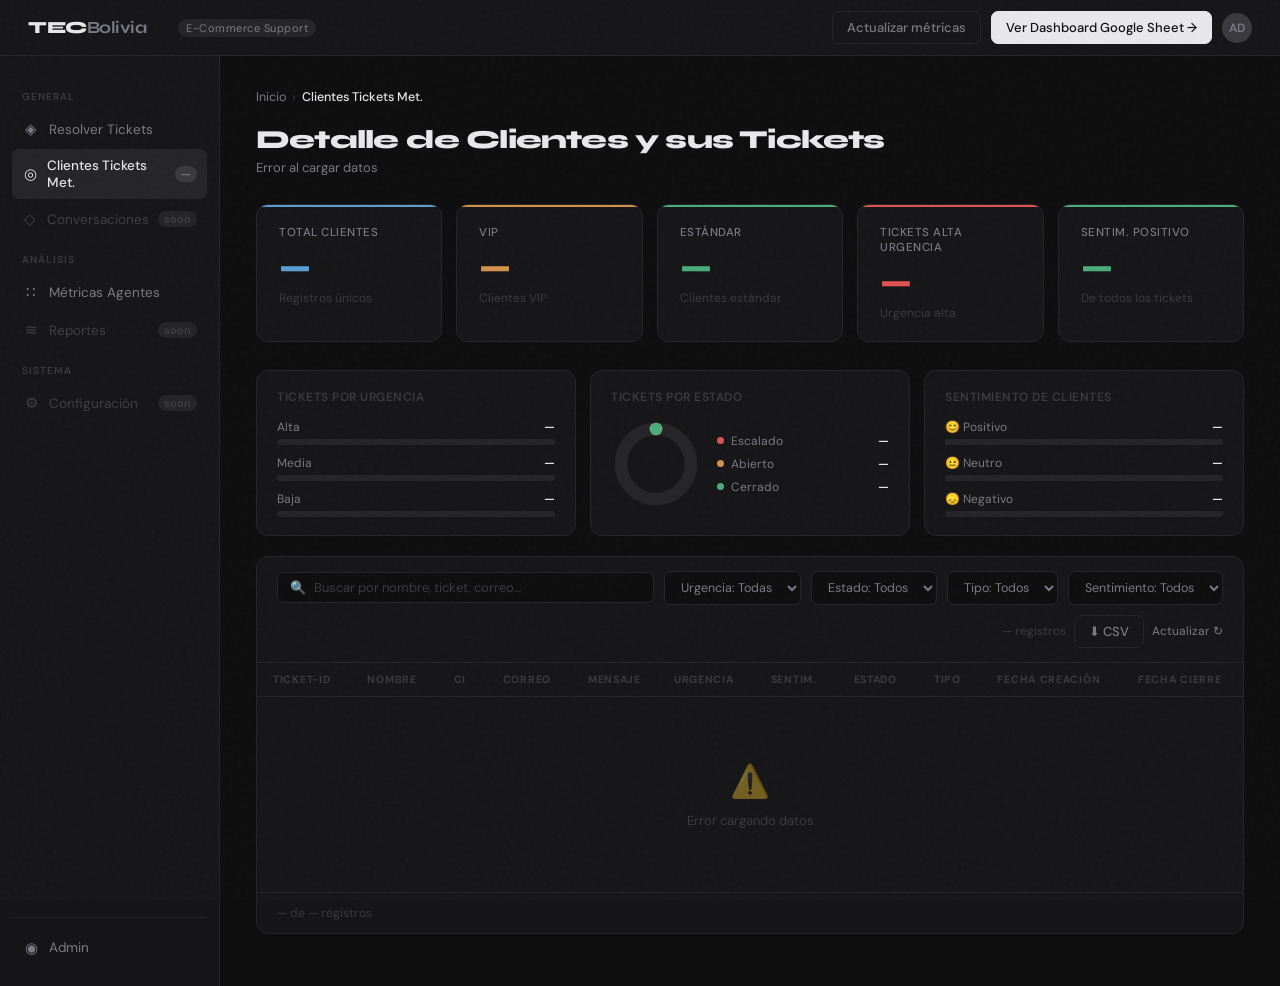
==== clientes.html @ e2b58c0e "feat: nuevas paginas de control" ====
<!DOCTYPE html>
<html lang="es">
<head>
    <meta charset="UTF-8">
    <meta name="viewport" content="width=device-width, initial-scale=1.0">
    <title>Clientes — TecBolivia Support</title>
    <link rel="preconnect" href="https://fonts.googleapis.com">
    <link href="https://fonts.googleapis.com/css2?family=DM+Sans:wght@300;400;500;600&family=Syne:wght@700;800&display=swap" rel="stylesheet">
    <link rel="stylesheet" href="style.css">
    <style>
        /* ── OVERRIDES PÁGINA CLIENTES ── */
        .stats-row { grid-template-columns: repeat(5, 1fr); }

        /* ── CHARTS ROW ── */
        .charts-row {
            display: grid;
            grid-template-columns: 1fr 1fr 1fr;
            gap: 14px;
            margin-bottom: 20px;
        }

        .chart-panel {
            background: var(--surface);
            border: 1px solid var(--border);
            border-radius: 12px;
            padding: 18px 20px;
        }

        .chart-title {
            font-size: 12px;
            font-weight: 600;
            letter-spacing: 0.5px;
            text-transform: uppercase;
            color: var(--muted);
            margin-bottom: 14px;
        }

        /* ── MINI BAR ── */
        .bar-list { display: flex; flex-direction: column; gap: 10px; }
        .bar-item-label {
            display: flex; justify-content: space-between;
            font-size: 12px; color: var(--sub); margin-bottom: 4px;
        }
        .bar-item-label span:last-child { color: var(--text); font-weight: 600; }
        .bar-track {
            height: 6px; background: var(--border); border-radius: 10px; overflow: hidden;
        }
        .bar-fill {
            height: 100%; border-radius: 10px; transition: width .6s ease;
        }

        /* ── DONUT MINI ── */
        .donut-mini-wrap {
            display: flex; align-items: center; gap: 16px;
        }
        .donut-mini { width: 90px; height: 90px; flex-shrink: 0; }
        .donut-mini-legend { flex: 1; display: flex; flex-direction: column; gap: 7px; }
        .dml-row {
            display: flex; align-items: center; justify-content: space-between;
            font-size: 12px;
        }
        .dml-label { display: flex; align-items: center; gap: 7px; color: var(--sub); }
        .dml-dot { width: 7px; height: 7px; border-radius: 50%; flex-shrink: 0; }
        .dml-val { font-weight: 600; color: var(--text); }

        /* ── TABLA CLIENTES ── */
        .full-panel {
            background: var(--surface);
            border: 1px solid var(--border);
            border-radius: 12px;
            overflow: hidden;
            margin-bottom: 20px;
        }

        .table-toolbar {
            display: flex; align-items: center; gap: 10px;
            padding: 14px 20px;
            border-bottom: 1px solid var(--border);
            flex-wrap: wrap;
        }

        .search-box {
            display: flex; align-items: center; gap: 8px;
            background: var(--bg); border: 1px solid var(--border);
            border-radius: 7px; padding: 6px 12px; flex: 1; min-width: 180px;
            transition: border-color .15s;
        }
        .search-box:focus-within { border-color: var(--muted); }
        .search-box input {
            background: none; border: none; outline: none;
            font-family: 'DM Sans', sans-serif; font-size: 13px;
            color: var(--text); width: 100%;
        }
        .search-box input::placeholder { color: var(--muted); }
        .search-icon { color: var(--muted); font-size: 13px; flex-shrink: 0; }

        .filter-select {
            background: var(--bg); border: 1px solid var(--border);
            border-radius: 7px; padding: 7px 12px;
            font-family: 'DM Sans', sans-serif; font-size: 12.5px;
            color: var(--sub); outline: none; cursor: pointer;
            transition: border-color .15s;
        }
        .filter-select:focus { border-color: var(--muted); }

        .toolbar-right { margin-left: auto; display: flex; gap: 8px; align-items: center; }
        .rec-count { font-size: 12px; color: var(--muted); }

        /* ── TABLE ── */
        .data-table { width: 100%; border-collapse: collapse; }

        .data-table thead tr {
            border-bottom: 1px solid var(--border);
        }

        .data-table th {
            padding: 10px 16px;
            font-size: 10.5px; font-weight: 700;
            letter-spacing: 0.7px; text-transform: uppercase;
            color: var(--muted); text-align: left;
            white-space: nowrap; cursor: pointer; user-select: none;
            transition: color .15s;
        }
        .data-table th:hover { color: var(--sub); }
        .data-table th.sorted { color: var(--text); }
        .sort-arrow { margin-left: 4px; font-size: 9px; }

        .data-table tbody tr {
            border-bottom: 1px solid var(--border);
            transition: background .12s;
            cursor: default;
        }
        .data-table tbody tr:last-child { border-bottom: none; }
        .data-table tbody tr:hover { background: rgba(255,255,255,.025); }

        .data-table td {
            padding: 11px 16px;
            font-size: 12.5px; color: var(--sub);
            vertical-align: middle;
        }

        .td-ticket {
            font-family: 'Syne', sans-serif;
            font-size: 12px; font-weight: 700;
            color: var(--blue);
        }
        .td-nombre { color: var(--text); font-weight: 500; }
        .td-ci {
            font-family: 'DM Sans', monospace;
            font-size: 11.5px; color: var(--muted);
        }
        .td-correo { font-size: 11.5px; }
        .td-msg {
            max-width: 220px;
            white-space: nowrap; overflow: hidden; text-overflow: ellipsis;
            font-size: 12px; color: var(--sub);
        }

        .urg-badge {
            font-size: 10.5px; font-weight: 700;
            text-transform: uppercase; letter-spacing: 0.3px;
        }
        .urg-badge.alta  { color: var(--red); }
        .urg-badge.media { color: var(--amber); }
        .urg-badge.baja  { color: var(--green); }

        .tipo-badge {
            font-size: 10px; font-weight: 700;
            padding: 2px 8px; border-radius: 20px;
            text-transform: uppercase; letter-spacing: 0.3px;
        }
        .tipo-badge.vip {
            background: rgba(212,145,74,.15);
            color: var(--amber);
            border: 1px solid rgba(212,145,74,.25);
        }
        .tipo-badge.estandar {
            background: rgba(90,158,212,.12);
            color: var(--blue);
            border: 1px solid rgba(90,158,212,.2);
        }

        .sent-emoji { font-size: 16px; }

        .td-fecha { font-size: 11px; white-space: nowrap; }

        /* ── EMPTY / LOADING ── */
        .table-empty {
            padding: 52px 20px; text-align: center;
            color: var(--muted); font-size: 13px;
        }
        .table-empty-icon { font-size: 32px; margin-bottom: 10px; opacity: .4; }

        /* ── PAGINATION ── */
        .table-pagination {
            display: flex; align-items: center; justify-content: space-between;
            padding: 12px 20px; border-top: 1px solid var(--border);
            font-size: 12px; color: var(--muted);
        }
        .pag-btns { display: flex; gap: 4px; }
        .pag-btn {
            width: 30px; height: 30px; border-radius: 6px;
            background: var(--bg); border: 1px solid var(--border);
            color: var(--sub); font-size: 12px; font-family: 'DM Sans', sans-serif;
            cursor: pointer; display: flex; align-items: center; justify-content: center;
            transition: all .15s;
        }
        .pag-btn:hover, .pag-btn.active {
            border-color: var(--muted); color: var(--text); background: var(--border);
        }
        .pag-btn.active { background: var(--text); color: var(--bg); border-color: var(--text); }
        .pag-btn:disabled { opacity: .3; cursor: not-allowed; }

        /* ── CLIENTE DETAIL DRAWER (hover row) ── */
        .row-actions {
            display: flex; gap: 6px; opacity: 0;
            transition: opacity .15s;
        }
        .data-table tbody tr:hover .row-actions { opacity: 1; }
        .row-action-btn {
            font-size: 11px; padding: 3px 8px; border-radius: 5px;
            background: var(--border); border: 1px solid var(--muted);
            color: var(--sub); cursor: pointer; transition: all .15s;
            font-family: 'DM Sans', sans-serif;
        }
        .row-action-btn:hover { color: var(--text); background: var(--muted); }
    </style>
</head>
<body>

<div class="shell">

    <!-- TOPBAR -->
    <header class="topbar">
        <div class="logo">TEC<span>Bolivia</span></div>
        <div class="topbar-badge">E-Commerce Support</div>
        <div class="topbar-right">
            <button class="btn" id="updateMetricsBtn">Actualizar métricas</button>
            <a class="btn btn-primary"
               href="https://docs.google.com/spreadsheets/d/1DIZOee7j_iBkf1LUQKieNf01lJ9lQD4QNYqfUmyobhE/edit?usp=sharing"
               target="_blank">Ver Dashboard Google Sheet →</a>
            <div class="avatar">AD</div>
        </div>
    </header>

    <!-- SIDEBAR -->
    <aside class="sidebar">
        <div class="nav-section">General</div>
        <a class="nav-item" href="index.html">
            <span class="icon">◈</span> Resolver Tickets 
        </a>
        <a class="nav-item active" href="clientes.html">
            <span class="icon">◎</span> Clientes Tickets Met.
            <span class="nav-badge neutral" id="clienteCount">—</span>
        </a>
        <a class="nav-item disabled" href="#">
            <span class="icon">◇</span> Conversaciones
            <span class="nav-badge neutral">soon</span>
        </a>
        <div class="nav-section">Análisis</div>
        <a class="nav-item" href="metricas_agentes.html">
            <span class="icon">∷</span> Métricas Agentes
        </a>
        <a class="nav-item disabled" href="#">
            <span class="icon">≋</span> Reportes
            <span class="nav-badge neutral">soon</span>
        </a>
        <div class="nav-section">Sistema</div>
        <a class="nav-item disabled" href="#">
            <span class="icon">⚙</span> Configuración
            <span class="nav-badge neutral">soon</span>
        </a>
        <div class="sidebar-bottom">
            <div class="nav-item"><span class="icon">◉</span> Admin</div>
        </div>
    </aside>

    <!-- MAIN -->
    <main class="main">

        <nav class="breadcrumb">
            <span class="bc-item bc-home" onclick="location.href='index.html'">Inicio</span>
            <span class="bc-sep">›</span>
            <span class="bc-item bc-active">Clientes Tickets Met.</span>
        </nav>

        <div class="page-header">
            <div>
                <div class="page-title">Detalle de Clientes y sus Tickets</div>
                <div class="page-sub" id="lastUpdated">Cargando datos…</div>
            </div>
        </div>

        <!-- STAT CARDS -->
        <div class="stats-row">
            <div class="stat-card blue fade-in">
                <div class="stat-label">Total clientes</div>
                <div class="stat-value" id="statTotal">—</div>
                <div class="stat-delta">Registros únicos</div>
            </div>
            <div class="stat-card amber fade-in">
                <div class="stat-label">VIP</div>
                <div class="stat-value" id="statVip">—</div>
                <div class="stat-delta">Clientes VIP</div>
            </div>
            <div class="stat-card green fade-in">
                <div class="stat-label">Estándar</div>
                <div class="stat-value" id="statEstandar">—</div>
                <div class="stat-delta">Clientes estándar</div>
            </div>
            <div class="stat-card red fade-in">
                <div class="stat-label">Tickets alta urgencia</div>
                <div class="stat-value" id="statAlta">—</div>
                <div class="stat-delta">Urgencia alta</div>
            </div>
            <div class="stat-card green fade-in">
                <div class="stat-label">Sentim. positivo</div>
                <div class="stat-value" id="statPos">—</div>
                <div class="stat-delta">De todos los tickets</div>
            </div>
        </div>

        <!-- CHARTS -->
        <div class="charts-row">

            <!-- Urgencia -->
            <div class="chart-panel">
                <div class="chart-title">Tickets por urgencia</div>
                <div class="bar-list" id="chartUrgencia">
                    <div class="bar-item">
                        <div class="bar-item-label"><span>Alta</span><span id="bUrgAlta">—</span></div>
                        <div class="bar-track"><div class="bar-fill" id="bfUrgAlta" style="width:0%;background:var(--red)"></div></div>
                    </div>
                    <div class="bar-item">
                        <div class="bar-item-label"><span>Media</span><span id="bUrgMedia">—</span></div>
                        <div class="bar-track"><div class="bar-fill" id="bfUrgMedia" style="width:0%;background:var(--amber)"></div></div>
                    </div>
                    <div class="bar-item">
                        <div class="bar-item-label"><span>Baja</span><span id="bUrgBaja">—</span></div>
                        <div class="bar-track"><div class="bar-fill" id="bfUrgBaja" style="width:0%;background:var(--green)"></div></div>
                    </div>
                </div>
            </div>

            <!-- Estado -->
            <div class="chart-panel">
                <div class="chart-title">Tickets por estado</div>
                <div class="donut-mini-wrap">
                    <svg class="donut-mini" viewBox="0 0 36 36">
                        <circle cx="18" cy="18" r="14" fill="none" stroke="#252528" stroke-width="5"/>
                        <circle id="arcEsc" cx="18" cy="18" r="14" fill="none"
                            stroke="#e05252" stroke-width="5"
                            stroke-dasharray="0 88" stroke-linecap="round"
                            transform="rotate(-90 18 18)"/>
                        <circle id="arcAb" cx="18" cy="18" r="14" fill="none"
                            stroke="#d4914a" stroke-width="5"
                            stroke-dasharray="0 88" stroke-linecap="round"
                            transform="rotate(-90 18 18)"/>
                        <circle id="arcCer" cx="18" cy="18" r="14" fill="none"
                            stroke="#4aad7a" stroke-width="5"
                            stroke-dasharray="0 88" stroke-linecap="round"
                            transform="rotate(-90 18 18)"/>
                    </svg>
                    <div class="donut-mini-legend">
                        <div class="dml-row">
                            <span class="dml-label"><span class="dml-dot" style="background:var(--red)"></span>Escalado</span>
                            <span class="dml-val" id="dEsc">—</span>
                        </div>
                        <div class="dml-row">
                            <span class="dml-label"><span class="dml-dot" style="background:var(--amber)"></span>Abierto</span>
                            <span class="dml-val" id="dAb">—</span>
                        </div>
                        <div class="dml-row">
                            <span class="dml-label"><span class="dml-dot" style="background:var(--green)"></span>Cerrado</span>
                            <span class="dml-val" id="dCer">—</span>
                        </div>
                    </div>
                </div>
            </div>

            <!-- Sentimiento -->
            <div class="chart-panel">
                <div class="chart-title">Sentimiento de clientes</div>
                <div class="bar-list">
                    <div class="bar-item">
                        <div class="bar-item-label"><span>😊 Positivo</span><span id="bSentPos">—</span></div>
                        <div class="bar-track"><div class="bar-fill" id="bfSentPos" style="width:0%;background:var(--green)"></div></div>
                    </div>
                    <div class="bar-item">
                        <div class="bar-item-label"><span>😐 Neutro</span><span id="bSentNeu">—</span></div>
                        <div class="bar-track"><div class="bar-fill" id="bfSentNeu" style="width:0%;background:var(--blue)"></div></div>
                    </div>
                    <div class="bar-item">
                        <div class="bar-item-label"><span>😞 Negativo</span><span id="bSentNeg">—</span></div>
                        <div class="bar-track"><div class="bar-fill" id="bfSentNeg" style="width:0%;background:var(--red)"></div></div>
                    </div>
                </div>
            </div>

        </div>

        <!-- TABLA PRINCIPAL -->
        <div class="full-panel">
            <div class="table-toolbar">
                <div class="search-box">
                    <span class="search-icon">🔍</span>
                    <input type="text" id="searchInput" placeholder="Buscar por nombre, ticket, correo…" oninput="applyFilters()">
                </div>
                <select class="filter-select" id="filterUrgencia" onchange="applyFilters()">
                    <option value="">Urgencia: Todas</option>
                    <option value="alta">Alta</option>
                    <option value="media">Media</option>
                    <option value="baja">Baja</option>
                </select>
                <select class="filter-select" id="filterEstado" onchange="applyFilters()">
                    <option value="">Estado: Todos</option>
                    <option value="ESCALADO">Escalado</option>
                    <option value="ABIERTO">Abierto</option>
                    <option value="CERRADO">Cerrado</option>
                </select>
                <select class="filter-select" id="filterTipo" onchange="applyFilters()">
                    <option value="">Tipo: Todos</option>
                    <option value="VIP">VIP</option>
                    <option value="Estandar">Estándar</option>
                </select>
                <select class="filter-select" id="filterSentimiento" onchange="applyFilters()">
                    <option value="">Sentimiento: Todos</option>
                    <option value="positivo">😊 Positivo</option>
                    <option value="neutro">😐 Neutro</option>
                    <option value="negativo">😞 Negativo</option>
                </select>
                <div class="toolbar-right">
                    <span class="rec-count" id="recCount">— registros</span>
                    <button class="btn" onclick="exportCSV()">⬇ CSV</button>
                    <button class="panel-action" onclick="loadData()">Actualizar ↻</button>
                </div>
            </div>

            <div style="overflow-x:auto;">
                <table class="data-table" id="dataTable">
                    <thead>
                        <tr>
                            <th onclick="sortBy('ticket_id')">Ticket-ID <span class="sort-arrow" id="s_ticket_id"></span></th>
                            <th onclick="sortBy('nombre')">Nombre <span class="sort-arrow" id="s_nombre"></span></th>
                            <th onclick="sortBy('ci')">CI <span class="sort-arrow" id="s_ci"></span></th>
                            <th onclick="sortBy('correo')">Correo <span class="sort-arrow" id="s_correo"></span></th>
                            <th>Mensaje</th>
                            <th onclick="sortBy('urgencia')">Urgencia <span class="sort-arrow" id="s_urgencia"></span></th>
                            <th onclick="sortBy('sentimiento')">Sentim. <span class="sort-arrow" id="s_sentimiento"></span></th>
                            <th onclick="sortBy('estado')">Estado <span class="sort-arrow" id="s_estado"></span></th>
                            <th onclick="sortBy('tipo_cliente')">Tipo <span class="sort-arrow" id="s_tipo_cliente"></span></th>
                            <th onclick="sortBy('fecha_creacion')">Fecha creación <span class="sort-arrow" id="s_fecha_creacion"></span></th>
                            <th onclick="sortBy('fecha_cierre')">Fecha cierre <span class="sort-arrow" id="s_fecha_cierre"></span></th>
                        </tr>
                    </thead>
                    <tbody id="tableBody">
                        <tr><td colspan="11">
                            <div class="table-empty">
                                <div class="table-empty-icon">⏳</div>
                                Cargando datos…
                            </div>
                        </td></tr>
                    </tbody>
                </table>
            </div>

            <div class="table-pagination">
                <span id="pagInfo">— de — registros</span>
                <div class="pag-btns" id="pagBtns"></div>
            </div>
        </div>

    </main>
</div>

<script>
const METRICS_WEBHOOK_APP  = "https://training.intersim.cloud/webhook/metricas_app";
const METRICS_WEBHOOK_SHEETS = "https://training.intersim.cloud/webhook/metricas_sheets";
const HEADERS = { "Content-Type": "application/json", "x-api-key": "15252363avf$X" };
const SENTIMENTS = { positivo: "😊", neutro: "😐", negativo: "😞" };

let allData    = [];
let filtered   = [];
let sortKey    = "fecha_creacion";
let sortDir    = -1; // -1 = desc
let currentPage = 1;
const perPage   = 15;

// ── LOAD ──
async function loadData() {
    document.getElementById("lastUpdated").textContent = "Cargando…";

    try {
        const res = await fetch(METRICS_WEBHOOK_APP, {
            method: "POST",
            headers: HEADERS,
            body: JSON.stringify({ PETICION: "OBTENER METRICAS APP" })
        });

        const raw = await res.json();
        const items = Array.isArray(raw) ? raw : [raw];

        // ── EXTRAER SOLO LOS TICKETS (robusto) ──
        let tickets = [];

        // caso 1: estructura directa { tickets: [...] }
        const direct = items.find(item => item.tickets);
        if (direct) {
            tickets = direct.tickets;
        }

        // caso 2: estructura n8n { json: { tickets: [...] } }
        const nested = items.find(item => item.json?.tickets);
        if (!tickets.length && nested) {
            tickets = nested.json.tickets;
        }

        // asignar
        allData = tickets;

        // ── LOGS (debug) ──
        console.log("Total items recibidos:", items.length);
        console.log("Total tickets extraídos:", allData.length);
        console.log("Ejemplo ticket:", allData[0]);

        // ── UI ──
        document.getElementById("lastUpdated").textContent =
            "Actualizado: " + new Date().toLocaleTimeString("es-BO");

        updateStats();
        updateCharts();
        applyFilters();

    } catch (e) {
        console.error(e);

        document.getElementById("lastUpdated").textContent = "Error al cargar datos";

        document.getElementById("tableBody").innerHTML = `
            <tr>
                <td colspan="11">
                    <div class="table-empty">
                        <div class="table-empty-icon">⚠️</div>
                        Error cargando datos
                    </div>
                </td>
            </tr>
        `;
    }
}

// ── STATS ──
function updateStats() {
    const total  = allData.length;
    const vip    = allData.filter(r => (r.tipo_cliente||"").toLowerCase() === "vip").length;
    const est    = allData.filter(r => (r.tipo_cliente||"").toLowerCase() !== "vip").length;
    const alta   = allData.filter(r => (r.urgencia||"").toLowerCase() === "alta").length;
    const pos    = allData.filter(r => (r.sentimiento||"").toLowerCase() === "positivo").length;

    document.getElementById("statTotal").textContent   = total;
    document.getElementById("statVip").textContent     = vip;
    document.getElementById("statEstandar").textContent= est;
    document.getElementById("statAlta").textContent    = alta;
    document.getElementById("statPos").textContent     = pos;
    document.getElementById("clienteCount").textContent= total;
}

// ── CHARTS ──
function updateCharts() {
    const total = allData.length || 1;

    const alta  = allData.filter(r => (r.urgencia||"").toLowerCase() === "alta").length;
    const media = allData.filter(r => (r.urgencia||"").toLowerCase() === "media").length;
    const baja  = allData.filter(r => (r.urgencia||"").toLowerCase() === "baja").length;
    document.getElementById("bUrgAlta").textContent  = alta;
    document.getElementById("bUrgMedia").textContent = media;
    document.getElementById("bUrgBaja").textContent  = baja;
    document.getElementById("bfUrgAlta").style.width  = (alta/total*100).toFixed(1)+"%";
    document.getElementById("bfUrgMedia").style.width = (media/total*100).toFixed(1)+"%";
    document.getElementById("bfUrgBaja").style.width  = (baja/total*100).toFixed(1)+"%";

    const esc = allData.filter(r => (r.estado||"").toUpperCase() === "ESCALADO").length;
    const ab  = allData.filter(r => (r.estado||"").toUpperCase() === "ABIERTO").length;
    const cer = allData.filter(r => (r.estado||"").toUpperCase() === "CERRADO").length;
    document.getElementById("dEsc").textContent = esc;
    document.getElementById("dAb").textContent  = ab;
    document.getElementById("dCer").textContent = cer;
    const circ = 2 * Math.PI * 14;
    const gap  = 1;
    const pEsc = (esc/total)*circ;
    const pAb  = (ab/total)*circ;
    const pCer = (cer/total)*circ;
    document.getElementById("arcEsc").setAttribute("stroke-dasharray", `${Math.max(0,pEsc-gap)} ${circ}`);
    document.getElementById("arcAb").setAttribute("stroke-dasharray",  `${Math.max(0,pAb-gap)} ${circ}`);
    document.getElementById("arcAb").setAttribute("stroke-dashoffset",  -pEsc);
    document.getElementById("arcCer").setAttribute("stroke-dasharray", `${Math.max(0,pCer-gap)} ${circ}`);
    document.getElementById("arcCer").setAttribute("stroke-dashoffset", -(pEsc+pAb));

    const sPos = allData.filter(r => (r.sentimiento||"").toLowerCase() === "positivo").length;
    const sNeu = allData.filter(r => (r.sentimiento||"").toLowerCase() === "neutro").length;
    const sNeg = allData.filter(r => (r.sentimiento||"").toLowerCase() === "negativo").length;
    document.getElementById("bSentPos").textContent = sPos;
    document.getElementById("bSentNeu").textContent = sNeu;
    document.getElementById("bSentNeg").textContent = sNeg;
    document.getElementById("bfSentPos").style.width = (sPos/total*100).toFixed(1)+"%";
    document.getElementById("bfSentNeu").style.width = (sNeu/total*100).toFixed(1)+"%";
    document.getElementById("bfSentNeg").style.width = (sNeg/total*100).toFixed(1)+"%";
}

// ── FILTERS ──
function applyFilters() {
    const q    = document.getElementById("searchInput").value.toLowerCase();
    const urg  = document.getElementById("filterUrgencia").value.toLowerCase();
    const est  = document.getElementById("filterEstado").value.toUpperCase();
    const tipo = document.getElementById("filterTipo").value.toLowerCase();
    const sent = document.getElementById("filterSentimiento").value.toLowerCase();

    filtered = allData.filter(r => {
        const matchQ = !q ||
            (r.ticket_id||"").toLowerCase().includes(q) ||
            (r.nombre||"").toLowerCase().includes(q) ||
            (r.correo||"").toLowerCase().includes(q) ||
            (r.cliente_id||"").toLowerCase().includes(q) ||
            (r.mensaje||"").toLowerCase().includes(q);
        const matchU = !urg  || (r.urgencia||"").toLowerCase() === urg;
        const matchE = !est  || (r.estado||"").toUpperCase() === est;
        const matchT = !tipo || (r.tipo_cliente||"").toLowerCase() === tipo;
        const matchS = !sent || (r.sentimiento||"").toLowerCase() === sent;
        return matchQ && matchU && matchE && matchT && matchS;
    });

    doSort();
    currentPage = 1;
    renderTable();
}

// ── SORT ──
function sortBy(key) {
    if (sortKey === key) sortDir *= -1;
    else { sortKey = key; sortDir = 1; }
    document.querySelectorAll(".sort-arrow").forEach(el => el.textContent = "");
    const el = document.getElementById("s_"+key);
    if (el) el.textContent = sortDir === 1 ? " ↑" : " ↓";
    doSort();
    renderTable();
}

function doSort() {
    filtered.sort((a, b) => {
        const av = (a[sortKey]||"").toString().toLowerCase();
        const bv = (b[sortKey]||"").toString().toLowerCase();
        return av < bv ? -sortDir : av > bv ? sortDir : 0;
    });
}

// ── RENDER ──
function shortDate(d) {
    if (!d) return "—";
    try {
        return new Date(d).toLocaleString("es-BO", {
            timeZone: "America/La_Paz",
            day: "2-digit", month: "short",
            year: "2-digit", hour: "2-digit", minute: "2-digit"
        });
    } catch { return d; }
}

function renderTable() {
    const start = (currentPage - 1) * perPage;
    const page  = filtered.slice(start, start + perPage);

    document.getElementById("recCount").textContent = `${filtered.length} registros`;
    document.getElementById("pagInfo").textContent  =
        `${start+1}–${Math.min(start+perPage, filtered.length)} de ${filtered.length}`;

    if (page.length === 0) {
        document.getElementById("tableBody").innerHTML = `
            <tr><td colspan="11"><div class="table-empty">
                <div class="table-empty-icon">🔍</div>Sin resultados para los filtros aplicados
            </div></td></tr>`;
        renderPagination();
        return;
    }

    document.getElementById("tableBody").innerHTML = page.map(r => {
        const urgCls = (r.urgencia||"").toLowerCase();
        const tipoCls = (r.tipo_cliente||"").toLowerCase() === "vip" ? "vip" : "estandar";
        const tipoLabel = tipoCls === "vip" ? "VIP" : "Estándar";
        return `<tr>
            <td class="td-ticket">${r.ticket_id||"—"}</td>
            <td class="td-nombre">${r.nombre||"—"}</td>
            <td class="td-ci">${r.ci||"—"}</td>
            <td class="td-correo">${r.correo||"—"}</td>
            <td class="td-msg" title="${(r.mensaje||"").replace(/"/g,'&quot;')}">${r.mensaje||"—"}</td>
            <td><span class="urg-badge ${urgCls}">${r.urgencia||"—"}</span></td>
            <td class="sent-emoji" style="text-align:center">${SENTIMENTS[r.sentimiento]||"—"}</td>
            <td><span class="badge ${(r.estado||"").toLowerCase()}">${r.estado||"—"}</span></td>
            <td><span class="tipo-badge ${tipoCls}">${tipoLabel}</span></td>
            <td class="td-fecha">${shortDate(r.fecha_creacion)}</td>
            <td class="td-fecha">${shortDate(r.fecha_cierre)}</td>
        </tr>`;
    }).join("");

    renderPagination();
}

function renderPagination() {
    const total = Math.ceil(filtered.length / perPage);
    const el = document.getElementById("pagBtns");
    if (total <= 1) { el.innerHTML = ""; return; }
    let html = `<button class="pag-btn" onclick="goPage(${currentPage-1})" ${currentPage===1?"disabled":""}>‹</button>`;
    for (let i = 1; i <= total; i++) {
        html += `<button class="pag-btn ${i===currentPage?"active":""}" onclick="goPage(${i})">${i}</button>`;
    }
    html += `<button class="pag-btn" onclick="goPage(${currentPage+1})" ${currentPage===total?"disabled":""}>›</button>`;
    el.innerHTML = html;
}

function goPage(p) {
    const total = Math.ceil(filtered.length / perPage);
    if (p < 1 || p > total) return;
    currentPage = p;
    renderTable();
}

// ── EXPORT CSV ──
function exportCSV() {
    const headers = ["ticket_id","nombre","ci","correo","mensaje","urgencia","sentimiento","estado","tipo_cliente","fecha_creacion","fecha_cierre"];
    const rows = [headers.join(",")];
    filtered.forEach(r => {
        rows.push(headers.map(h => `"${(r[h]||"").toString().replace(/"/g,'""')}"`).join(","));
    });
    const blob = new Blob([rows.join("\n")], { type: "text/csv;charset=utf-8;" });
    const a = document.createElement("a");
    a.href = URL.createObjectURL(blob);
    a.download = "clientes_tecbolivia.csv";
    a.click();
}

// ── UPDATE METRICS ──
document.getElementById("updateMetricsBtn").addEventListener("click", async () => {
    const btn = document.getElementById("updateMetricsBtn");
    btn.textContent = "Actualizando…"; btn.disabled = true;
    try {
        await Promise.all([
            fetch(METRICS_WEBHOOK_SHEETS, { method:"POST", headers:HEADERS, body:JSON.stringify({}) }),
            fetch("https://training.intersim.cloud/webhook/metricas_app", {
                    method: "POST",
                    headers: { "Content-Type": "application/json", "x-api-key": "15252363avf$X" },
                    body: JSON.stringify({ PETICION: "OBTENER METRICAS APP" })
                }).then(r => r.json()).then(data => console.log(JSON.stringify(data, null, 2)))
        ]);
        btn.textContent = "✓ Actualizado";
        setTimeout(() => { btn.textContent = "Actualizar métricas"; btn.disabled = false; }, 2000);
        loadData();
    } catch(e) {
        btn.textContent = "Error — reintentar"; btn.disabled = false;
    }
});

// ── INIT ──
loadData();
</script>
</body>
</html>
---- style.css ----
:root {
    --bg:       #0e0e0f;
    --surface:  #161618;
    --border:   #252528;
    --muted:    #3a3a3e;
    --text:     #e8e8ea;
    --sub:      #7a7a82;
    --accent:   #e8e8ea;
    --red:      #e05252;
    --amber:    #d4914a;
    --green:    #4aad7a;
    --blue:     #5a9ed4;
}

*, *::before, *::after { box-sizing: border-box; margin: 0; padding: 0; }

body {
    font-family: 'DM Sans', sans-serif;
    background: var(--bg);
    color: var(--text);
    min-height: 100vh;
    overflow-x: hidden;
}

/* GRAIN OVERLAY */
body::before {
    content: '';
    position: fixed;
    inset: 0;
    background-image: url("data:image/svg+xml,%3Csvg viewBox='0 0 256 256' xmlns='http://www.w3.org/2000/svg'%3E%3Cfilter id='noise'%3E%3CfeTurbulence type='fractalNoise' baseFrequency='0.9' numOctaves='4' stitchTiles='stitch'/%3E%3C/filter%3E%3Crect width='100%25' height='100%25' filter='url(%23noise)' opacity='1'/%3E%3C/svg%3E");
    opacity: 0.025;
    pointer-events: none;
    z-index: 9999;
}

/* LAYOUT */
.shell {
    display: grid;
    grid-template-columns: 220px 1fr;
    grid-template-rows: 56px 1fr;
    min-height: 100vh;
}

/* TOPBAR */
.topbar {
    grid-column: 1 / -1;
    display: flex;
    align-items: center;
    padding: 0 28px;
    border-bottom: 1px solid var(--border);
    background: var(--surface);
    gap: 20px;
    position: sticky;
    top: 0;
    z-index: 100;
}

.logo {
    font-family: 'Syne', sans-serif;
    font-size: 17px;
    font-weight: 800;
    letter-spacing: -0.5px;
    color: var(--text);
    margin-right: 12px;
}

.logo span { color: var(--sub); font-weight: 700; }

.topbar-badge {
    font-size: 11px;
    background: var(--border);
    color: var(--sub);
    padding: 2px 8px;
    border-radius: 20px;
    letter-spacing: 0.5px;
}

.topbar-right {
    margin-left: auto;
    display: flex;
    align-items: center;
    gap: 10px;
}

/* BOTONES */
.btn {
    font-family: 'DM Sans', sans-serif;
    font-size: 13px;
    font-weight: 500;
    padding: 7px 14px;
    border-radius: 7px;
    border: 1px solid var(--border);
    background: transparent;
    color: var(--sub);
    cursor: pointer;
    transition: all .18s ease;
    text-decoration: none;
    display: inline-flex;
    align-items: center;
    gap: 6px;
}

.btn:hover { border-color: var(--muted); color: var(--text); background: var(--border); }

.btn-primary {
    background: var(--text);
    color: var(--bg);
    border-color: var(--text);
}

.btn-primary:hover { background: #c8c8ca; border-color: #c8c8ca; color: var(--bg); }

.avatar {
    width: 30px; height: 30px;
    border-radius: 50%;
    background: var(--muted);
    display: flex; align-items: center; justify-content: center;
    font-size: 12px; font-weight: 600; color: var(--sub);
}

/* SIDEBAR */
.sidebar {
    border-right: 1px solid var(--border);
    background: var(--surface);
    padding: 20px 12px;
    display: flex;
    flex-direction: column;
    gap: 2px;
}

.nav-section {
    font-size: 10px;
    font-weight: 600;
    letter-spacing: 1px;
    color: var(--muted);
    text-transform: uppercase;
    padding: 14px 10px 6px;
}

.nav-item {
    display: flex;
    align-items: center;
    gap: 9px;
    padding: 8px 10px;
    border-radius: 7px;
    font-size: 13.5px;
    font-weight: 400;
    color: var(--sub);
    cursor: pointer;
    transition: all .15s;
    text-decoration: none;
}

.nav-item:hover { background: var(--border); color: var(--text); }

.nav-item.active {
    background: var(--border);
    color: var(--text);
    font-weight: 500;
}

.nav-item .icon { font-size: 15px; width: 18px; text-align: center; }

.nav-badge {
    margin-left: auto;
    font-size: 11px;
    background: var(--red);
    color: #fff;
    padding: 1px 6px;
    border-radius: 10px;
    font-weight: 600;
}

.nav-badge.neutral {
    background: var(--muted);
    color: var(--sub);
}

.sidebar-bottom {
    margin-top: auto;
    padding-top: 12px;
    border-top: 1px solid var(--border);
}

/* MAIN */
.main {
    padding: 32px 36px;
    overflow-y: auto;
}

/* PAGE HEADER */
.page-header {
    display: flex;
    align-items: flex-end;
    justify-content: space-between;
    margin-bottom: 28px;
}

.page-title {
    font-family: 'Syne', sans-serif;
    font-size: 26px;
    font-weight: 800;
    letter-spacing: -0.8px;
    line-height: 1.1;
}

.page-sub {
    font-size: 13px;
    color: var(--sub);
    margin-top: 4px;
}

.header-actions { display: flex; gap: 8px; }

/* STAT CARDS */
.stats-row {
    display: grid;
    grid-template-columns: repeat(4, 1fr);
    gap: 14px;
    margin-bottom: 28px;
}

.stat-card {
    background: var(--surface);
    border: 1px solid var(--border);
    border-radius: 12px;
    padding: 20px 22px;
    position: relative;
    overflow: hidden;
    transition: border-color .2s;
}

.stat-card:hover { border-color: var(--muted); }

.stat-card::after {
    content: '';
    position: absolute;
    top: 0; left: 0; right: 0;
    height: 2px;
}

.stat-card.red::after   { background: var(--red); }
.stat-card.amber::after { background: var(--amber); }
.stat-card.green::after { background: var(--green); }
.stat-card.blue::after  { background: var(--blue); }

.stat-label {
    font-size: 11.5px;
    font-weight: 500;
    letter-spacing: 0.5px;
    color: var(--sub);
    text-transform: uppercase;
    margin-bottom: 10px;
}

.stat-value {
    font-family: 'Syne', sans-serif;
    font-size: 34px;
    font-weight: 800;
    letter-spacing: -1px;
    line-height: 1;
}

.stat-card.red   .stat-value { color: var(--red); }
.stat-card.amber .stat-value { color: var(--amber); }
.stat-card.green .stat-value { color: var(--green); }
.stat-card.blue  .stat-value { color: var(--blue); }

.stat-delta {
    font-size: 12px;
    color: var(--muted);
    margin-top: 6px;
}

/* CONTENT GRID */
.content-grid {
    display: grid;
    grid-template-columns: 1fr 340px;
    gap: 16px;
}

/* PANEL */
.panel {
    background: var(--surface);
    border: 1px solid var(--border);
    border-radius: 12px;
    overflow: hidden;
}

.panel-header {
    padding: 16px 20px;
    border-bottom: 1px solid var(--border);
    display: flex;
    align-items: center;
    justify-content: space-between;
}

.panel-title {
    font-size: 13.5px;
    font-weight: 600;
    color: var(--text);
}

.panel-sub {
    font-size: 12px;
    color: var(--sub);
    margin-top: 2px;
}

.panel-action {
    font-size: 12px;
    color: var(--sub);
    cursor: pointer;
    transition: color .15s;
    background: none;
    border: none;
    font-family: 'DM Sans', sans-serif;
}

.panel-action:hover { color: var(--text); }

/* TICKET LIST */
.ticket-list { padding: 8px 0; }

.ticket-row {
    display: grid;
    grid-template-columns: 90px 1fr 80px 90px 60px;
    align-items: center;
    padding: 11px 20px;
    font-size: 13px;
    border-bottom: 1px solid var(--border);
    transition: background .15s;
    cursor: pointer;
    gap: 12px;
}

.ticket-row:last-child { border-bottom: none; }
.ticket-row:hover { background: rgba(255,255,255,.03); }

.ticket-row-header {
    font-size: 11px;
    font-weight: 600;
    letter-spacing: 0.5px;
    text-transform: uppercase;
    color: var(--muted);
    padding: 10px 20px 8px;
    display: grid;
    grid-template-columns: 90px 1fr 80px 90px 60px;
    gap: 12px;
    border-bottom: 1px solid var(--border);
}

.tid {
    font-family: 'Syne', sans-serif;
    font-size: 12px;
    font-weight: 700;
    color: var(--sub);
}

.tmsg {
    color: var(--text);
    white-space: nowrap;
    overflow: hidden;
    text-overflow: ellipsis;
}

.turg {
    font-size: 11.5px;
    font-weight: 500;
    text-transform: uppercase;
    letter-spacing: 0.3px;
}

.turg.alta   { color: var(--red); }
.turg.media  { color: var(--amber); }
.turg.baja   { color: var(--green); }

.badge {
    display: inline-flex;
    align-items: center;
    gap: 5px;
    font-size: 11px;
    font-weight: 600;
    padding: 3px 9px;
    border-radius: 20px;
    text-transform: uppercase;
    letter-spacing: 0.3px;
}

.badge::before {
    content: '';
    width: 5px; height: 5px;
    border-radius: 50%;
    background: currentColor;
}

.badge.escalado { color: var(--red);   background: rgba(224,82,82,.12); }
.badge.abierto  { color: var(--amber); background: rgba(212,145,74,.12); }
.badge.cerrado  { color: var(--green); background: rgba(74,173,122,.12); }

.tsentiment {
    font-size: 18px;
    text-align: center;
}

/* SIDE PANELS */
.side-panels { display: flex; flex-direction: column; gap: 16px; }

/* FEED */
.feed-list { padding: 4px 0; }

.feed-item {
    padding: 12px 20px;
    border-bottom: 1px solid var(--border);
    font-size: 12.5px;
}

.feed-item:last-child { border-bottom: none; }

.feed-time {
    font-size: 11px;
    color: var(--muted);
    margin-bottom: 3px;
}

.feed-msg { color: var(--sub); line-height: 1.5; }
.feed-msg strong { color: var(--text); font-weight: 500; }

/* DONUT */
.donut-wrap {
    padding: 20px;
    display: flex;
    align-items: center;
    gap: 20px;
}

.donut {
    width: 80px; height: 80px;
    flex-shrink: 0;
}

.donut-legend { flex: 1; display: flex; flex-direction: column; gap: 8px; }

.legend-row {
    display: flex;
    align-items: center;
    justify-content: space-between;
    font-size: 12px;
}

.legend-dot {
    width: 8px; height: 8px;
    border-radius: 50%;
    margin-right: 8px;
    flex-shrink: 0;
}

.legend-label { display: flex; align-items: center; color: var(--sub); }
.legend-val { font-weight: 600; color: var(--text); font-size: 13px; }

/* EMPTY STATE */
.empty {
    padding: 40px 20px;
    text-align: center;
    color: var(--muted);
    font-size: 13px;
}

/* LOADING SKELETON */
.loading-row {
    padding: 14px 20px;
    display: flex;
    gap: 12px;
}

.skel {
    background: var(--border);
    border-radius: 4px;
    height: 14px;
    animation: pulse 1.5s ease-in-out infinite;
}

@keyframes pulse {
    0%, 100% { opacity: .4; }
    50%       { opacity: .8; }
}

/* ENTRY ANIMATION */
.fade-in {
    opacity: 0;
    transform: translateY(12px);
    animation: fadeUp .4s ease forwards;
}

@keyframes fadeUp {
    to { opacity: 1; transform: translateY(0); }
}

.fade-in:nth-child(1) { animation-delay: .05s; }
.fade-in:nth-child(2) { animation-delay: .10s; }
.fade-in:nth-child(3) { animation-delay: .15s; }
.fade-in:nth-child(4) { animation-delay: .20s; }

/* SCROLLBAR */
::-webkit-scrollbar { width: 5px; }
::-webkit-scrollbar-track { background: transparent; }
::-webkit-scrollbar-thumb { background: var(--muted); border-radius: 10px; }

/* ─── DISABLED NAV ITEMS ─── */
.nav-item.disabled {
    opacity: 0.4;
    cursor: not-allowed;
    pointer-events: none;
}

/* ─── BREADCRUMB ─── */
.breadcrumb {
    display: flex;
    align-items: center;
    gap: 6px;
    font-size: 12.5px;
    margin-bottom: 16px;
    color: var(--sub);
}

.bc-item { color: var(--sub); }

.bc-link {
    color: var(--text);
    cursor: pointer;
    transition: color .15s;
}

.bc-link:hover { color: var(--accent); text-decoration: underline; }

.bc-sep { color: var(--muted); font-size: 14px; }

/* ─── MODAL OVERLAY ─── */
.modal-overlay {
    position: fixed;
    inset: 0;
    background: rgba(0,0,0,.65);
    backdrop-filter: blur(4px);
    display: flex;
    align-items: center;
    justify-content: center;
    z-index: 1000;
    opacity: 0;
    pointer-events: none;
    transition: opacity .2s ease;
}

.modal-overlay.active {
    opacity: 1;
    pointer-events: all;
}

/* ─── MODAL BOX ─── */
.modal {
    background: var(--surface);
    border: 1px solid var(--border);
    border-radius: 14px;
    width: 100%;
    max-width: 520px;
    margin: 20px;
    transform: translateY(16px);
    transition: transform .25s ease;
    overflow: hidden;
}

.modal-overlay.active .modal {
    transform: translateY(0);
}

.modal-header {
    display: flex;
    align-items: flex-start;
    justify-content: space-between;
    padding: 20px 22px 16px;
    border-bottom: 1px solid var(--border);
}

.modal-title {
    font-family: 'Syne', sans-serif;
    font-size: 16px;
    font-weight: 800;
    letter-spacing: -0.4px;
}

.modal-sub {
    font-size: 12px;
    color: var(--sub);
    margin-top: 3px;
}

.modal-close {
    background: none;
    border: none;
    color: var(--muted);
    font-size: 16px;
    cursor: pointer;
    padding: 2px 6px;
    border-radius: 5px;
    transition: color .15s, background .15s;
    line-height: 1;
}

.modal-close:hover { color: var(--text); background: var(--border); }

.modal-body {
    padding: 18px 22px;
    display: flex;
    flex-direction: column;
    gap: 14px;
}

/* Info grid */
.modal-info {
    display: grid;
    grid-template-columns: 1fr 1fr;
    gap: 10px;
    background: var(--bg);
    border: 1px solid var(--border);
    border-radius: 8px;
    padding: 14px;
}

.modal-info-row {
    display: flex;
    flex-direction: column;
    gap: 3px;
}

.modal-info-label {
    font-size: 10.5px;
    font-weight: 600;
    letter-spacing: 0.5px;
    text-transform: uppercase;
    color: var(--muted);
}

.modal-info-val {
    font-size: 13px;
    color: var(--text);
    font-weight: 500;
}

/* Mensaje original */
.modal-msg-label {
    font-size: 11px;
    font-weight: 600;
    letter-spacing: 0.5px;
    text-transform: uppercase;
    color: var(--muted);
}

.modal-msg {
    font-size: 13.5px;
    color: var(--text);
    line-height: 1.6;
    background: var(--bg);
    border: 1px solid var(--border);
    border-radius: 8px;
    padding: 12px 14px;
}

/* Textarea */
.modal-textarea {
    font-family: 'DM Sans', sans-serif;
    font-size: 13.5px;
    color: var(--text);
    background: var(--bg);
    border: 1px solid var(--border);
    border-radius: 8px;
    padding: 12px 14px;
    resize: vertical;
    outline: none;
    transition: border-color .18s;
    width: 100%;
    line-height: 1.6;
}

.modal-textarea::placeholder { color: var(--muted); }

.modal-textarea:focus { border-color: var(--muted); }

/* Footer */
.modal-footer {
    display: flex;
    justify-content: flex-end;
    gap: 8px;
    padding: 14px 22px 18px;
    border-top: 1px solid var(--border);
}

/* ─── BREADCRUMB ─── */
.breadcrumb {
    display: flex;
    align-items: center;
    gap: 6px;
    margin-bottom: 20px;
    font-size: 12.5px;
}

.bc-item {
    color: var(--sub);
    cursor: default;
}

.bc-home {
    cursor: pointer;
    transition: color .15s;
}

.bc-home:hover { color: var(--text); }

.bc-sep {
    color: var(--muted);
    font-size: 14px;
}

.bc-active {
    color: var(--text);
    font-weight: 500;
}

/* ─── NAV DISABLED ─── */
.nav-item.disabled {
    opacity: 0.4;
    cursor: not-allowed;
    pointer-events: none;
}

/* ─── MODAL ─── */
.modal-overlay {
    position: fixed;
    inset: 0;
    background: rgba(0,0,0,0.7);
    backdrop-filter: blur(4px);
    z-index: 1000;
    display: flex;
    align-items: center;
    justify-content: center;
    opacity: 0;
    pointer-events: none;
    transition: opacity .2s ease;
}

.modal-overlay.open {
    opacity: 1;
    pointer-events: all;
}

.modal {
    background: var(--surface);
    border: 1px solid var(--border);
    border-radius: 14px;
    width: 100%;
    max-width: 480px;
    margin: 20px;
    transform: translateY(16px);
    transition: transform .2s ease;
    box-shadow: 0 24px 60px rgba(0,0,0,0.5);
}

.modal-overlay.open .modal {
    transform: translateY(0);
}

.modal-header {
    display: flex;
    align-items: flex-start;
    justify-content: space-between;
    padding: 20px 20px 16px;
    border-bottom: 1px solid var(--border);
}

.modal-title {
    font-family: 'Syne', sans-serif;
    font-size: 18px;
    font-weight: 800;
    letter-spacing: -0.5px;
}

.modal-sub {
    font-size: 12.5px;
    color: var(--sub);
    margin-top: 4px;
    max-width: 340px;
    line-height: 1.5;
}

.modal-close {
    background: none;
    border: none;
    color: var(--muted);
    font-size: 16px;
    cursor: pointer;
    padding: 2px 6px;
    border-radius: 4px;
    transition: color .15s, background .15s;
    line-height: 1;
}

.modal-close:hover { color: var(--text); background: var(--border); }

.modal-meta {
    display: flex;
    align-items: center;
    gap: 10px;
    padding: 12px 20px;
    border-bottom: 1px solid var(--border);
    flex-wrap: wrap;
}

.modal-body {
    padding: 18px 20px;
}

.modal-label {
    display: block;
    font-size: 11.5px;
    font-weight: 600;
    letter-spacing: 0.5px;
    text-transform: uppercase;
    color: var(--sub);
    margin-bottom: 8px;
}

.modal-textarea {
    width: 100%;
    background: var(--bg);
    border: 1px solid var(--border);
    border-radius: 8px;
    color: var(--text);
    font-family: 'DM Sans', sans-serif;
    font-size: 13.5px;
    padding: 12px 14px;
    resize: vertical;
    min-height: 110px;
    transition: border-color .15s;
    outline: none;
}

.modal-textarea:focus {
    border-color: var(--muted);
}

.modal-textarea::placeholder {
    color: var(--muted);
}

.modal-footer {
    display: flex;
    justify-content: flex-end;
    gap: 8px;
    padding: 14px 20px;
    border-top: 1px solid var(--border);
}
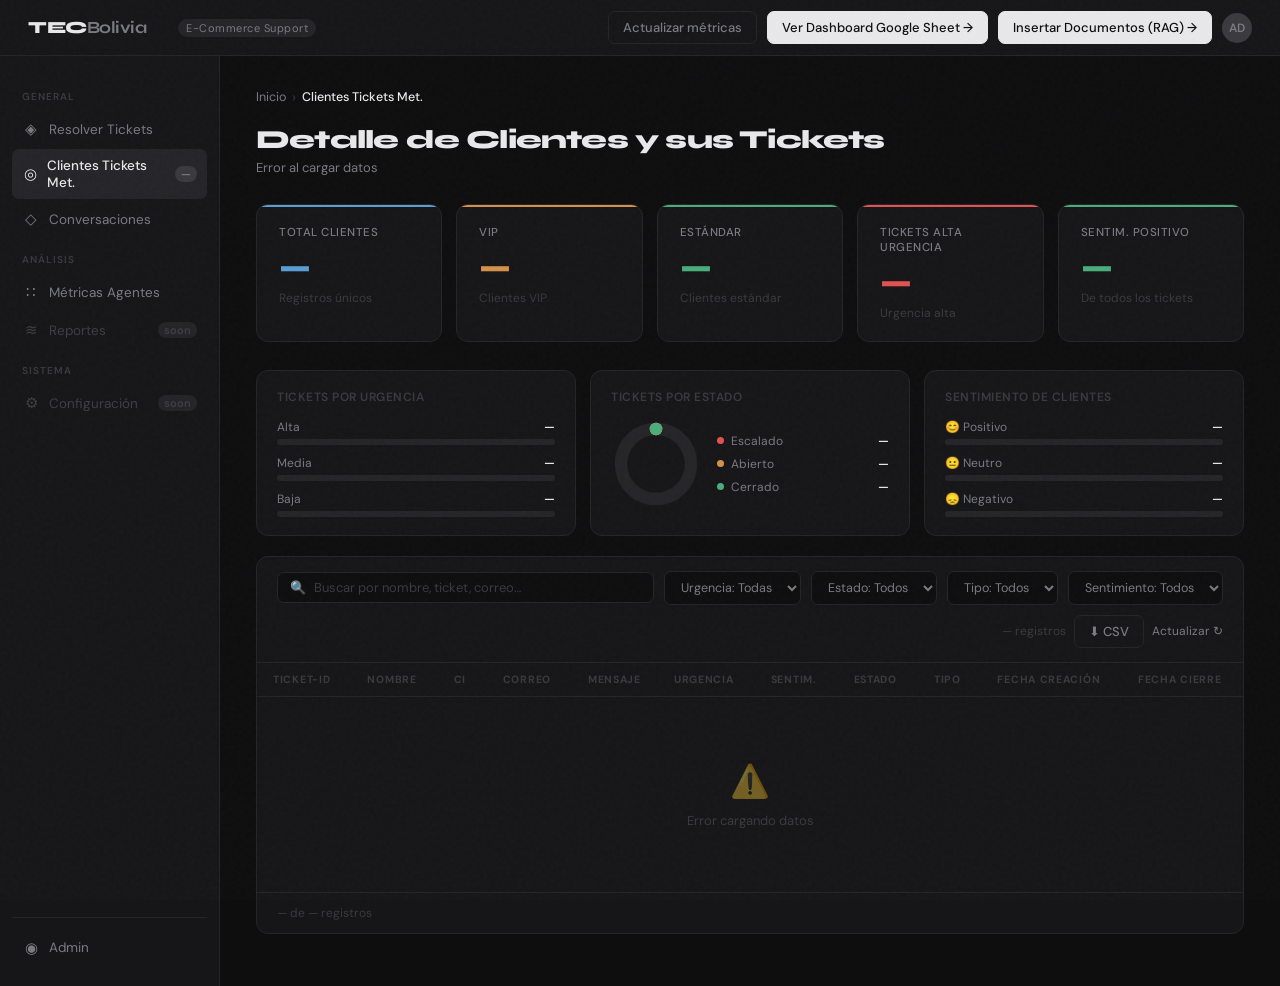
==== commit 81ca0048: "feat: nuevas metricas agregadas" ====
--- a/clientes.html
+++ b/clientes.html
@@ -239,6 +239,12 @@
             <a class="btn btn-primary"
                href="https://docs.google.com/spreadsheets/d/1DIZOee7j_iBkf1LUQKieNf01lJ9lQD4QNYqfUmyobhE/edit?usp=sharing"
                target="_blank">Ver Dashboard Google Sheet →</a>
+
+            <a class="btn btn-primary"
+                href="https://training.intersim.cloud/form/893bb11e-8663-46e0-8eaf-bb304b418286"
+                target="_blank">
+                Insertar Documentos (RAG) →
+            </a>
             <div class="avatar">AD</div>
         </div>
     </header>
@@ -253,9 +259,8 @@
             <span class="icon">◎</span> Clientes Tickets Met.
             <span class="nav-badge neutral" id="clienteCount">—</span>
         </a>
-        <a class="nav-item disabled" href="#">
+        <a class="nav-item" href="conversaciones.html">
             <span class="icon">◇</span> Conversaciones
-            <span class="nav-badge neutral">soon</span>
         </a>
         <div class="nav-section">Análisis</div>
         <a class="nav-item" href="metricas_agentes.html">
